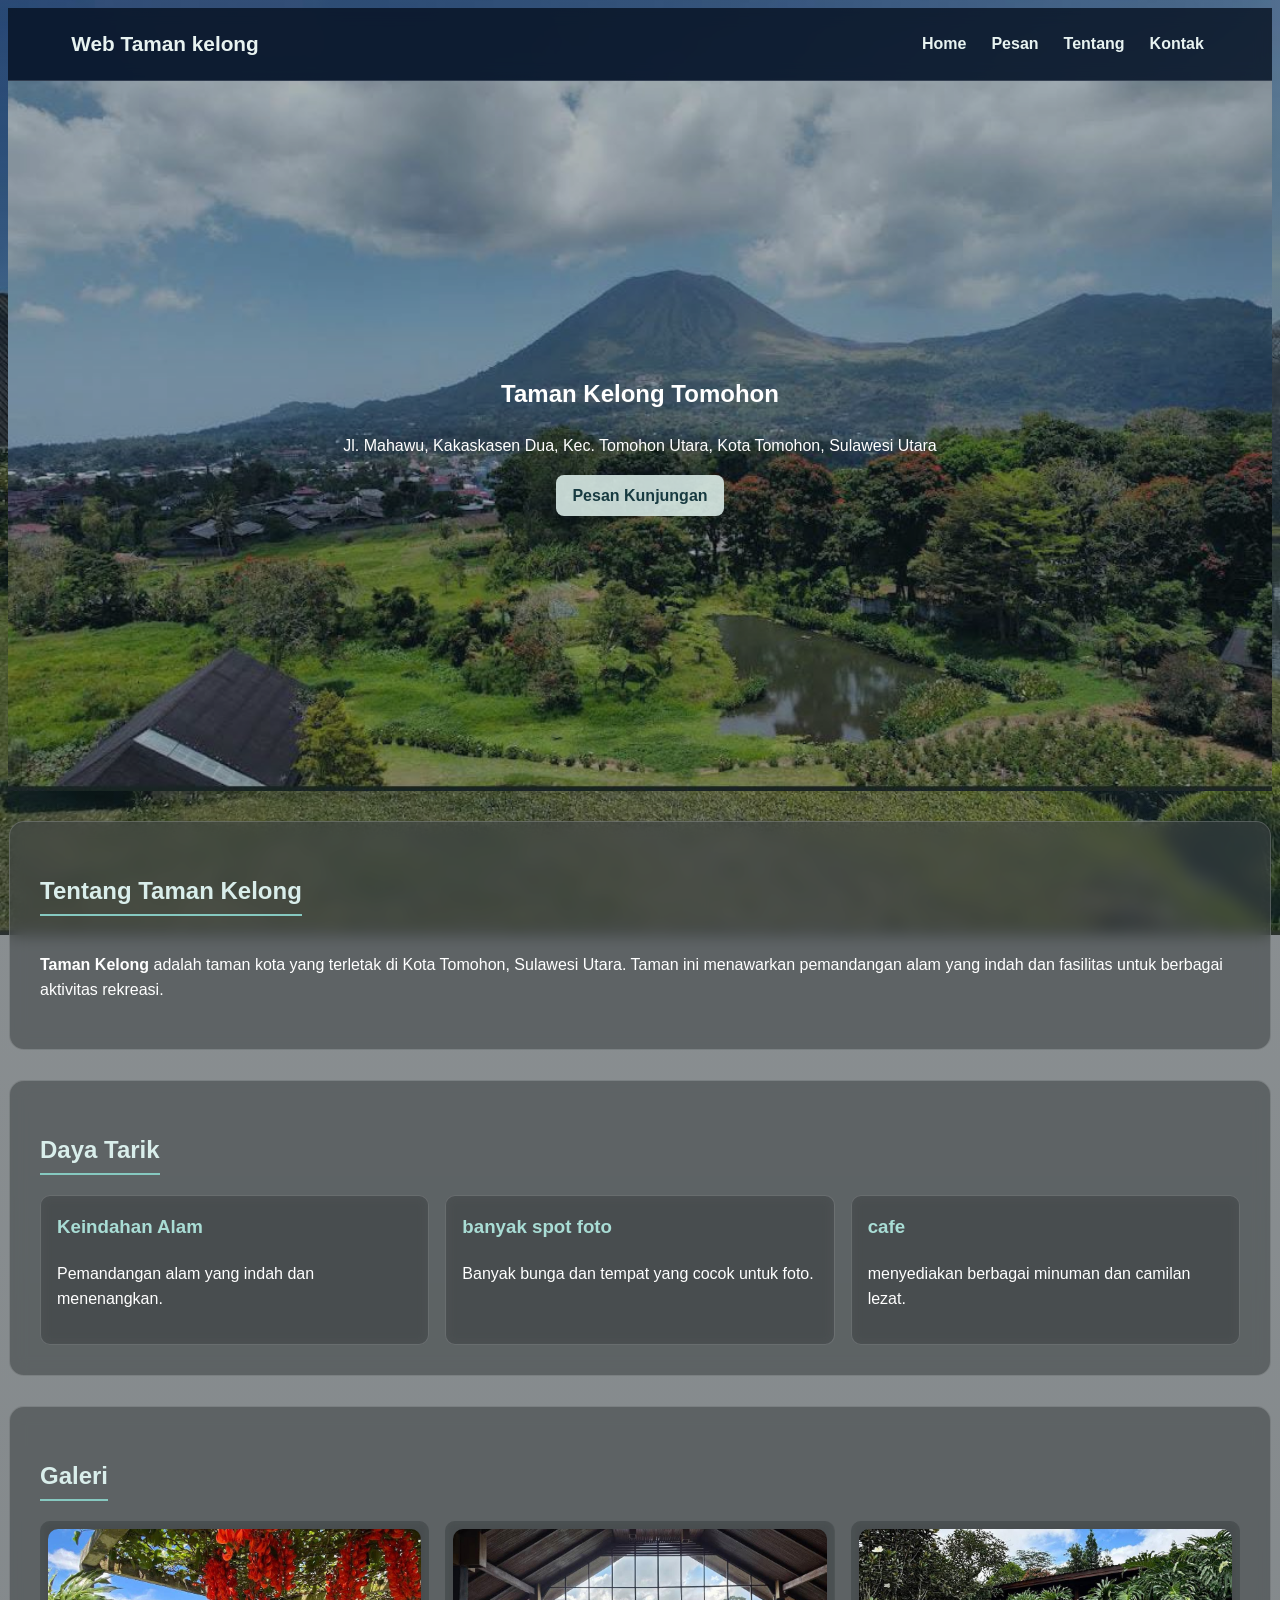
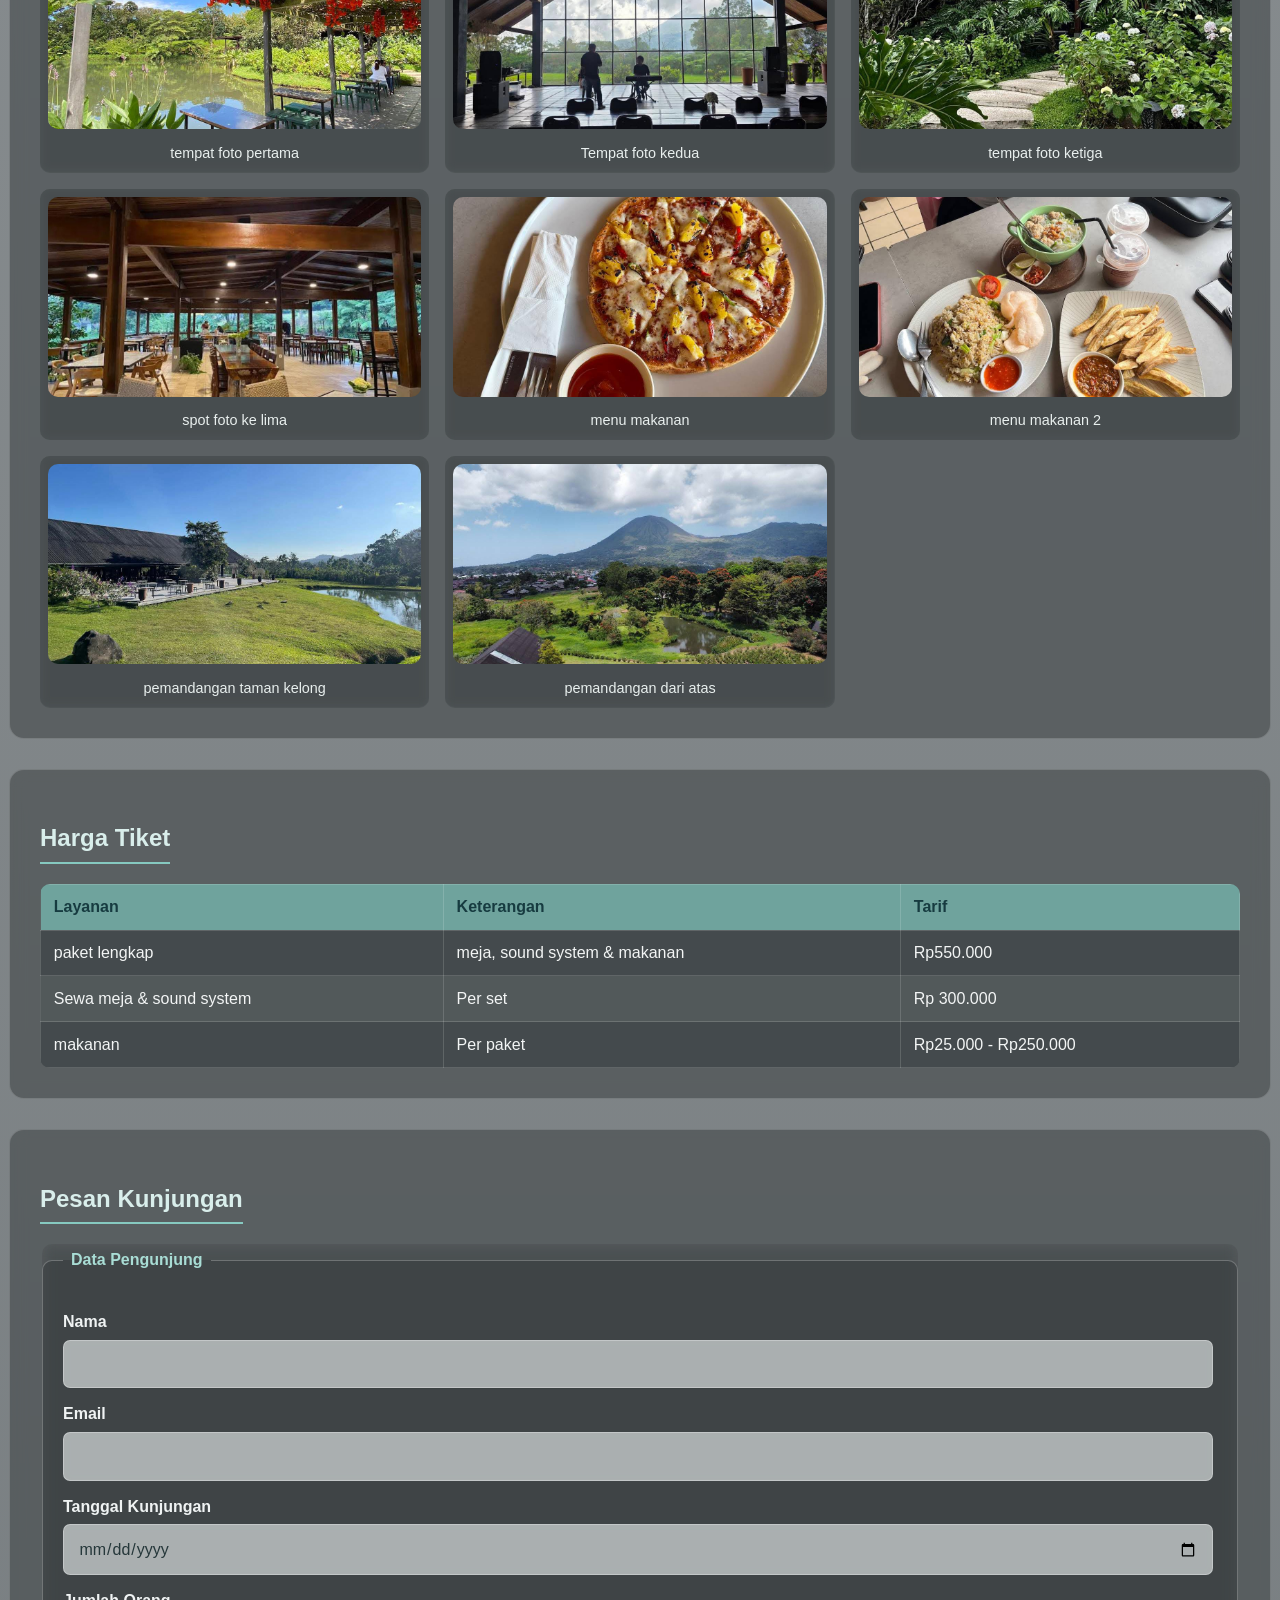
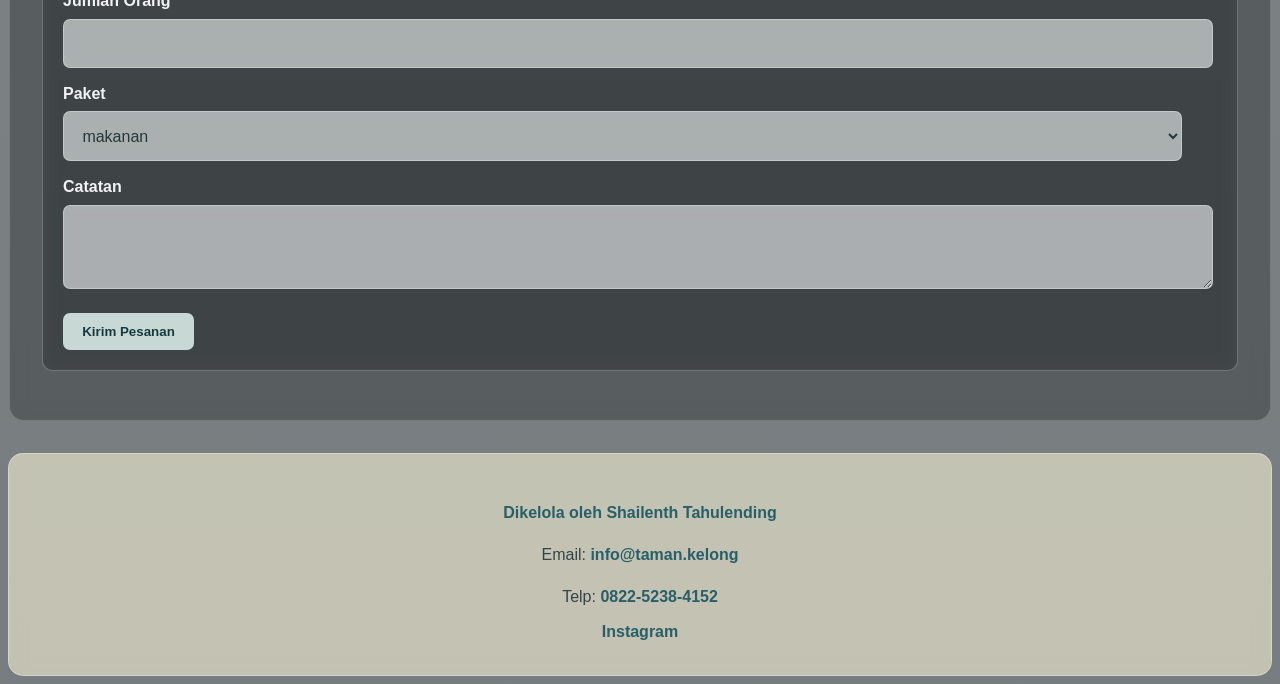
==== index.html @ 376f36e3 "MID web design" ====
<!DOCTYPE html>

<html lang="en">

<head>

    <meta charset="UTF-8">

    <meta name="viewport" content="width=device-width, initial-scale=1.0">

    <title>CSS</title>

    <link rel="stylesheet" href="style.css">
    <link rel="pesan" href="pesan.html">
    <link rel="tentang" href="tentang.html">
    <link rel="kontak" href="kontak.html">
    <link rel="index" href="index.html">

</head>

<body>

    <!--Header & Navigasi-->

    <header class="site-header">

        <div class="brand">Web Taman kelong</div>

        <nav class="site-nav">

            <ul>
                <li><a href="index.html">Home</a></li>

                <li><a href="pesan.html">Pesan</a></li>

                <li><a href="tentang.html">Tentang</a></li>

                <li><a href="kontak.html">Kontak</a></li>

            </ul>

        </nav>

    </header>


    <section class="sampul" id="home">

        <img src="pemandangan.jpg" alt="Panorama Taman kelong"/>

        <div class="hero-teks">

            <h1>Taman Kelong Tomohon</h1>

            <p>Jl. Mahawu, Kakaskasen Dua, Kec. Tomohon Utara, Kota Tomohon, Sulawesi Utara</p>

            <a class="btn" href="#pesan">Pesan Kunjungan</a>

        </div>

    </section>


    <section id="tentang">

        <h2>Tentang Taman Kelong</h2>

        <p><strong>Taman Kelong</strong> adalah taman kota yang terletak di Kota Tomohon, Sulawesi Utara. Taman ini menawarkan pemandangan alam yang indah dan fasilitas untuk berbagai aktivitas rekreasi.</p>

    </section>


    <section id="daya-tarik">

        <h2>Daya Tarik</h2>

        <div class="grid">

            <article class="card">

                <h3>Keindahan Alam</h3>

                <p>Pemandangan alam yang indah dan menenangkan.</p>

            </article>

            <article class="card">

                <h3>banyak spot foto</h3>

                <p>Banyak bunga dan tempat yang cocok untuk foto.</p>

            </article>

            <article class="card">

                <h3>cafe</h3>

                <p>menyediakan berbagai minuman dan camilan lezat.</p>

            </article>

        </div>

    </section>


    <section id="galeri">

        <h2>Galeri</h2>

        <div class="grid galeri">

            <figure class="utama">

                <img src="spotfoto1.jpg.jpg" alt="spot foto pertama"/>

                <figcaption>tempat foto pertama</figcaption>

            </figure>

            <figure>

                <img src="spotfoto2.jpg" alt="spot foto kedua"/>

                <figcaption>Tempat foto kedua</figcaption>

            </figure>

            <figure>

                <img src="spotfoto4.jpg" alt="spot foto ketga"/>

                <figcaption>tempat foto ketiga</figcaption>

            </figure>

            <figure>

                <img src="spotfoto5.jpg" alt="spot foto ke lima"/>

                <figcaption>spot foto ke lima</figcaption>

            </figure>

            <figure>

                <img src="makanan1.jpg" alt="menu makanan 1"/>

                <figcaption>menu makanan</figcaption>

            </figure>

            <figure>

                <img src="makanan2.jpg" alt="menu makanan 2"/>

                <figcaption>menu makanan 2</figcaption>

            </figure>

            <figure>

                <img src="tamankelong.jpg" alt="Taman Kelong"/>

                <figcaption>pemandangan taman kelong</figcaption>

            </figure>

            <figure>

                <img src="pemandangan.jpg" alt="pemandangan"/>

                <figcaption>pemandangan dari atas</figcaption>

            </figure>

        </div>

    </section>


    <section id="tiket">

        <h2>Harga Tiket</h2>

        <table>

            <thead>

                <tr>

                    <th>Layanan</th>

                    <th>Keterangan</th>

                    <th>Tarif</th>

                </tr>

            </thead>

            <tbody>

                <tr>

                    <td>paket lengkap</td>

                    <td>meja, sound system & makanan</td>

                    <td>Rp550.000</td>

                </tr>

                <tr>

                    <td>Sewa meja & sound system</td>

                    <td>Per set</td>

                    <td>Rp 300.000</td>

                </tr>

                <tr>

                    <td>makanan</td>

                    <td>Per paket</td>

                    <td>Rp25.000 - Rp250.000</td>

                </tr>

            </tbody>

        </table>

    </section>


    <section id="pesan">

        <h2>Pesan Kunjungan</h2>

        <form action="#" method="post">

            <fieldset>

                <legend>Data Pengunjung</legend>

                <label for="nama">Nama</label>

                <input type="text" id="nama" name="nama" required />

                <label for="email">Email</label>

                <input type="email" id="email" name="email" required />

                <label for="tgl">Tanggal Kunjungan</label>

                <input type="date" id="tgl" name="tgl" />

                <label for="jml">Jumlah Orang</label>

                <input type="number" id="jml" name="jml" min="1" max="20" />

                <label for="paket">Paket</label>

                <select id="paket" name="paket">

                    <option>makanan</option>

                    <option>sewa meja & sound system</option>

                    <option>paket lengkap</option>

                </select>

                <label for="catatan">Catatan</label>

                <textarea id="catatan" name="catatan" rows="3"></textarea>

                <button type="submit">Kirim Pesanan</button>

            </fieldset>

        </form>

    </section>


    <footer class="site-footer" id="kontak">

        <p><strong>Dikelola oleh Shailenth Tahulending</strong></p>

        <p>Email: <a href="mailto:info@taman.kelong">info@taman.kelong</a></p>

        <p>Telp: <a href="tel:+62431000000">0822-5238-4152</a></p>

        <a href="https://instagram.com" target="_blank" rel="noopener">Instagram</a>

    </footer>

</body>

</html>
---- style.css ----
body {
    font-family: Arial, sans-serif;
    color: #ffffff;
    background:
        linear-gradient(rgba(20, 30, 35, 0.48), rgba(20, 30, 35, 0.58)),
        url('tamankelong.jpg') no-repeat center center fixed;
    background-size: cover;
    line-height: 1.6;
}

.brand {
    color: #e8f3f1;
    font-weight: 700;
    font-size: 25px;
    text-align: center;
}

.site-nav ul {
    display: flex;
    gap: 25px;
    list-style: none;
    margin: 0;
    padding: 5px;
}

.site-nav a {
    text-decoration: none;
    color: #e8f3f1;
    font-weight: 700;
    font-size: 16px;
    transition: color 0.3s ease;
}

.site-nav a:hover {
    color: #8fd3c8;
    font-weight: 700;
    font-size: 16px;
}

.sampul {
    position: relative;
    min-height: 70vh;
    display: flex;
    justify-content: center;
    align-items: center;
    padding: 40px 20px;
    overflow: hidden;
}

.sampul img {
    position: absolute;
    top: 0;
    left: 0;
    width: 100%;
    height: 100%;
    object-fit: cover;
    z-index: 1;
}

.sampul::after {
    content: "";
    position: absolute;
    top: 0;
    left: 0;
    width: 100%;
    height: 100%;
    background: rgba(10, 30, 35, 0.35);
    z-index: 1;
}

.hero-teks {
    position: relative;
    z-index: 2;
    text-align: center;
}

.hero img {
    display: none;
}

.site-header {
    display: flex;
    justify-content: space-between;
    align-items: center;
    padding: 18px 5%;
    background-color: rgba(5, 15, 30, 0.78);
    position: sticky;
    top: 0;
    z-index: 100;
    backdrop-filter: blur(8px);
    border-bottom: 1px solid rgba(255, 255, 255, 0.15);
}

.site-header .brand {
    font-size: 1.3rem;
    font-weight: bold;
}

.btn {
    display: inline-block;
    background: rgba(220, 238, 234, 0.88);
    color: #173a40;
    font-weight: 600;
    padding: 0.5rem 1rem;
    text-decoration: none;
    border-radius: 8px;
    transition: background 0.2s ease, color 0.2s ease;
}

.btn:hover {
    background: rgba(126, 194, 184, 0.95);
    color: #ffffff;
}

h2 {
    border-bottom: 2px solid #86c9c0;
    display: inline-block;
    padding-bottom: 4px;
    color: #d9eeeb;
}

.grid {
    display: grid;
    grid-template-columns: repeat(auto-fit, minmax(300px, 1fr));
    gap: 1rem;
}

.card {
    background: rgba(70, 75, 77, 0.60);
    border: 1px solid rgba(255, 255, 255, 0.16);
    border-radius: 10px;
    padding: 1rem;
    backdrop-filter: blur(6px);
}

.card h3 {
    margin-top: 0;
    color: #a9ddd5;
}

.galeri img {
    width: 100%;
    height: 200px;
    object-fit: cover;
    border-radius: 10px;
}

.galeri figure {
    margin: 0;
    background: rgba(70, 75, 77, 0.55);
    padding: 8px;
    border-radius: 10px;
    backdrop-filter: blur(5px);
}

.galeri figcaption {
    color: #e8efee;
    font-size: 0.9rem;
    margin-top: 0.3rem;
    text-align: center;
}

section:not(.sampul) {
    background: rgba(65, 70, 72, 0.58);
    border: 1px solid rgba(255, 255, 255, 0.18);
    border-radius: 15px;
    backdrop-filter: blur(8px);
    max-width: 1200px;
    margin: 30px auto;
    padding: 30px;
}

table {
    width: 100%;
    border-collapse: collapse;
    background: rgba(55, 62, 64, 0.62);
    border-radius: 10px;
    overflow: hidden;
}

th,
td {
    border: 1px solid rgba(255, 255, 255, 0.15);
    padding: 0.6rem 0.8rem;
    text-align: left;
    color: #f3f5f5;
}

thead th {
    background: rgba(126, 194, 184, 0.75);
    color: #173b40;
}

tbody tr:nth-child(even) {
    background: rgba(180, 190, 190, 0.12);
}

tbody tr:hover {
    background: rgba(140, 205, 196, 0.18);
}

fieldset {
    border: 1px solid rgba(255, 255, 255, 0.25);
    border-radius: 10px;
    margin-bottom: 1.2rem;
    padding: 20px;
    background: rgba(55, 60, 62, 0.52);
    backdrop-filter: blur(7px);
}

legend {
    padding: 0.2rem 0.5rem;
    color: #a9ddd5;
    font-weight: bold;
}

label {
    display: block;
    margin-top: 13px;
    margin-bottom: 5px;
    color: #f0f3f3;
    font-weight: 600;
}

input,
select,
textarea {
    width: 97%;
    padding: 0.9rem;
    border: 1px solid rgba(255, 255, 255, 0.30);
    border-radius: 7px;
    font-family: inherit;
    font-size: 1rem;
    background: rgba(215, 220, 220, 0.72);
    color: #26383b;
    outline: none;
    backdrop-filter: blur(4px);
}

input:focus,
select:focus,
textarea:focus {
    background: rgba(235, 240, 240, 0.86);
    border-color: #86c9c0;
    box-shadow: 0 0 0 3px rgba(134, 201, 192, 0.18);
}

textarea {
    resize: vertical;
}

button {
    margin-top: 1rem;
    padding: 0.7rem 1.2rem;
    border-radius: 7px;
    border: none;
    background: rgba(220, 238, 234, 0.88);
    color: #173a40;
    font-weight: bold;
    cursor: pointer;
    transition: background 0.2s ease, color 0.2s ease;
}

button:hover {
    background-color: rgba(126, 194, 184, 0.95);
    color: #ffffff;
}

.site-footer {
    background: rgba(250, 244, 216, 0.58);
    color: #354547;
    text-align: center;
    padding: 1rem;
    margin-top: 2rem;
    border: 1px solid rgba(255, 255, 255, 0.30);
    border-radius: 12px;
    backdrop-filter: blur(8px);
}

.site-footer a {
    color: #285f68;
    font-weight: 600;
}

@media (max-width: 768px) {
    .site-header {
        flex-direction: column;
        align-items: flex-start;
        gap: 10px;
    }

    .site-nav ul {
        flex-wrap: wrap;
        gap: 15px;
    }

    .sampul {
        min-height: 70vh;
    }

    section:not(.sampul) {
        margin: 20px 12px;
        padding: 20px;
    }

    input,
    select,
    textarea {
        width: 100%;
    }

    table {
        font-size: 14px;
    }
}

.site-footer {
    background: rgba(250, 244, 216, 0.58);
    color: #354547;
    text-align: center;
    padding: 30px;
    margin-top: 2rem;
    border: 1px solid rgba(255, 255, 255, 0.30);
    border-radius: 15px;
    backdrop-filter: blur(8px);
}

.site-footer h2 {
    color: #285f68;
    border-bottom: 2px solid #78bfb6;
    margin-bottom: 15px;
    padding-bottom: 5px;
}

.site-footer p {
    margin-bottom: 10px;
    color: #354547;
}

.site-footer strong {
    color: #285f68;
}

.site-footer a {
    color: #285f68;
    text-decoration: none;
    font-weight: 600;
}

.site-footer a:hover {
    color: #173a40;
    text-decoration: underline;
}
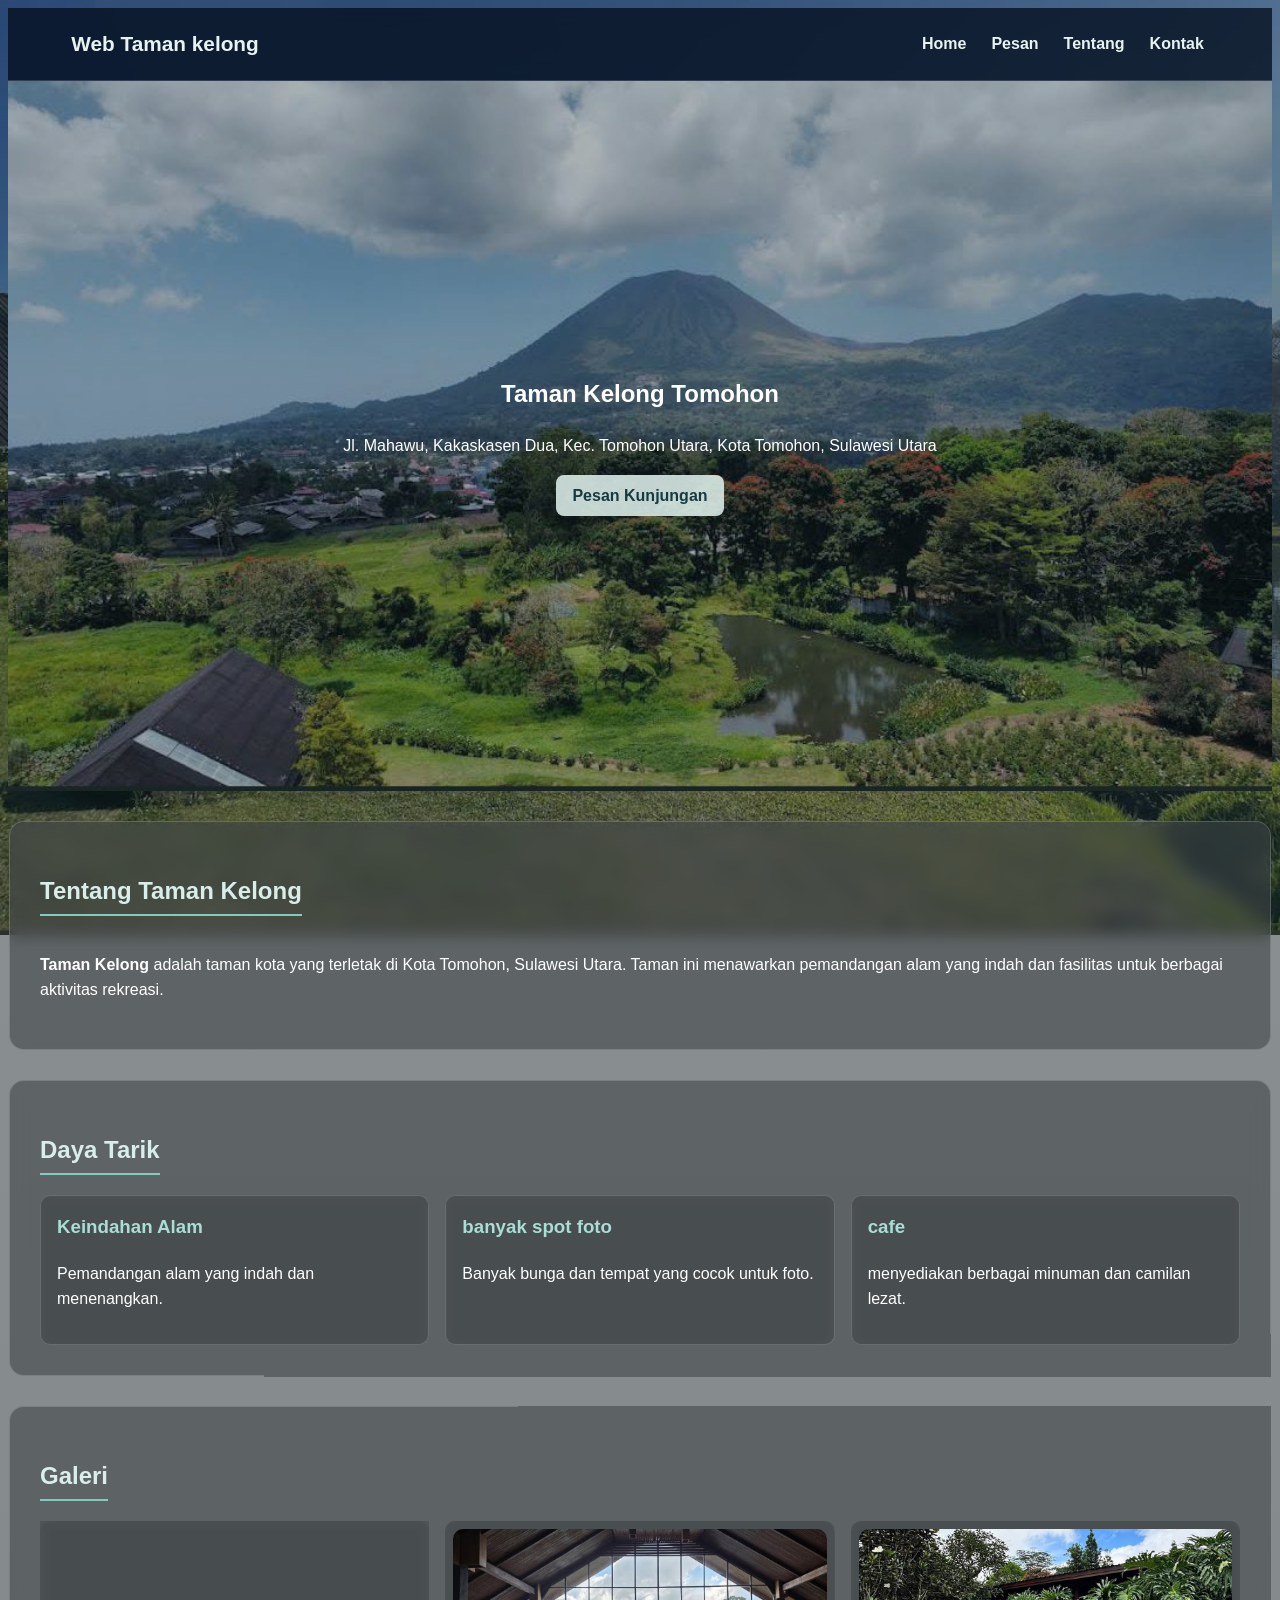
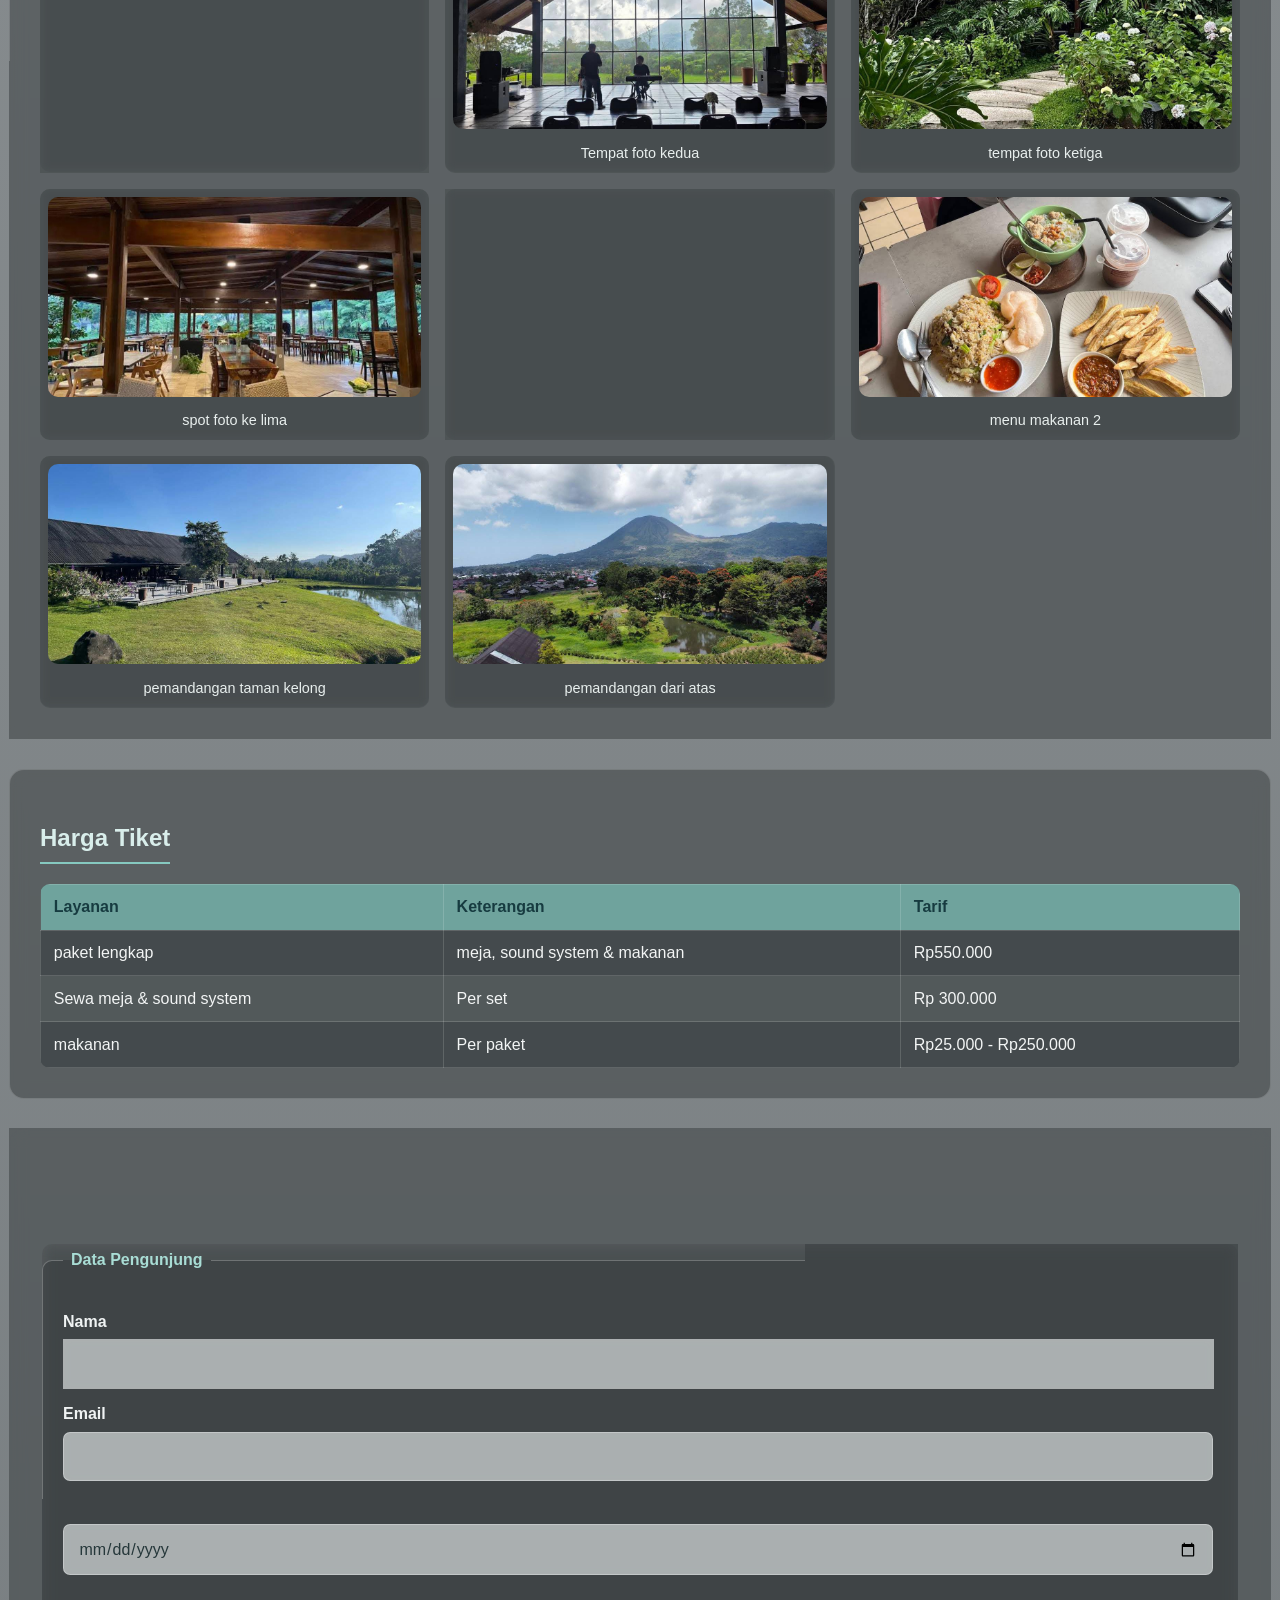
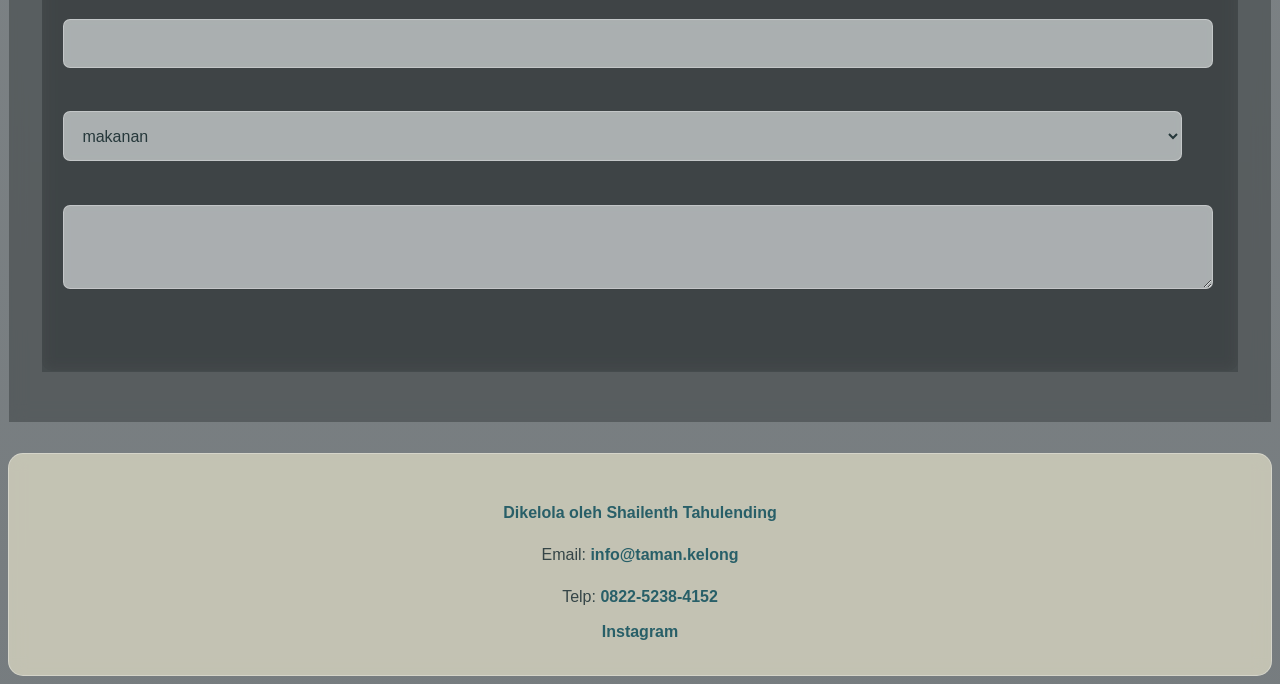
==== commit 3e82501f: "update pesan.html" ====
--- a/index.html
+++ b/index.html
@@ -20,8 +20,6 @@
 
 <body>
 
-    <!--Header & Navigasi-->
-
     <header class="site-header">
 
         <div class="brand">Web Taman kelong</div>
@@ -38,7 +36,7 @@
                 <li><a href="kontak.html">Kontak</a></li>
 
             </ul>
-
+  
         </nav>
 
     </header>
